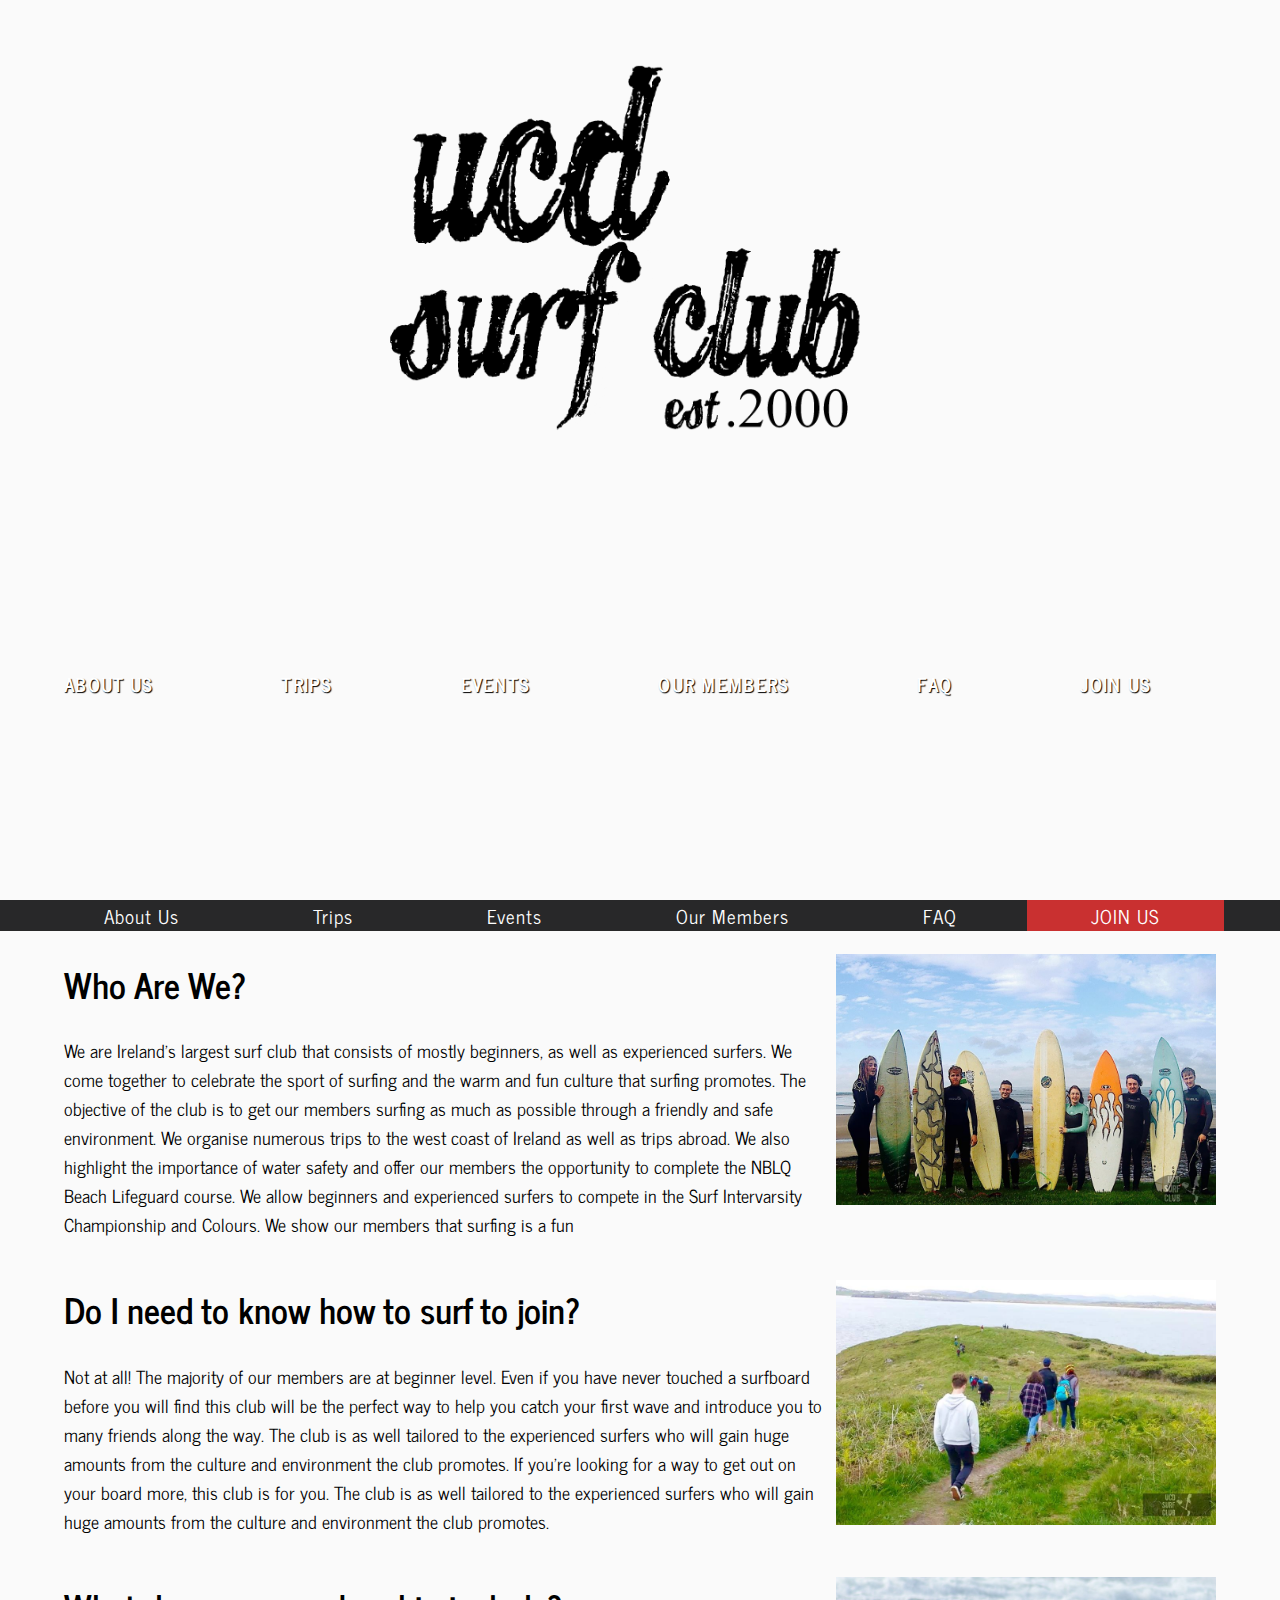
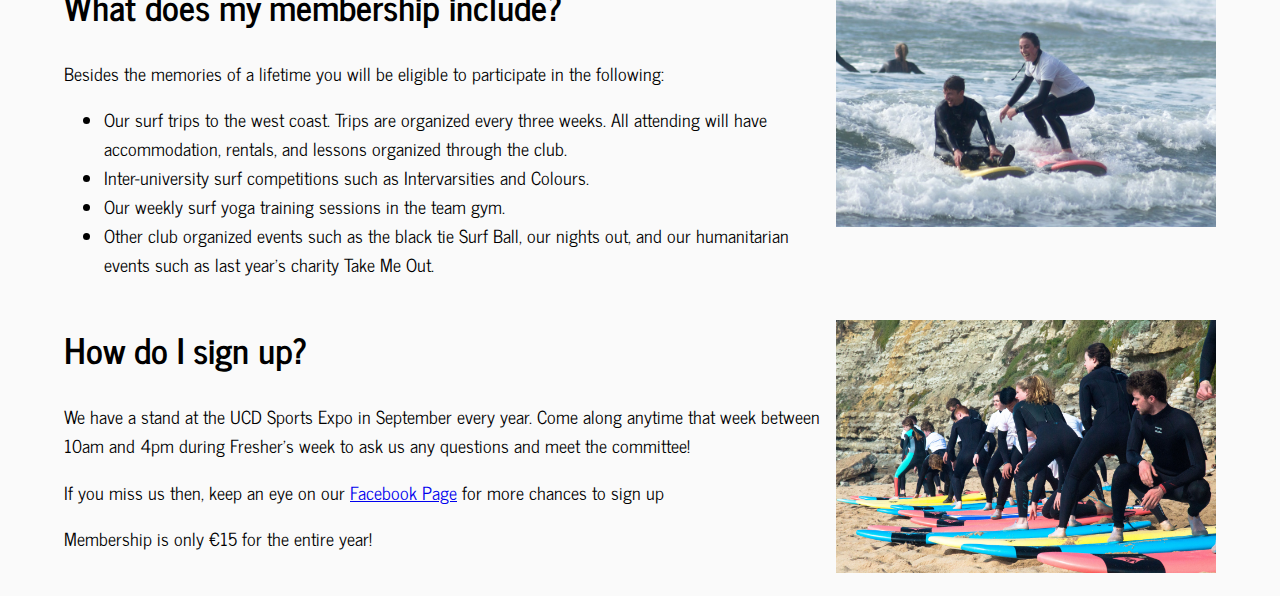
==== docs/index.html @ f9f65690 "Rename project.html to index.html" ====
<!DOCTYPE html>
<html lang="en">
<head>
  <meta charset="utf-8">
  <title>UCD Surf</title>
  <link rel="stylesheet" href="projectcss.css">
  <link href="https://fonts.googleapis.com/css?family=News+Cycle" rel="stylesheet"> <!--Font imported from Google Fonts-->
</head>

<body id="index">
<div id="landing-page"><!--Landing Page Start-->

<!--Logo-->
<div id="logo">
    <img src="landing/logo.png" alt="UCD Surf Club Est. 2000">
</div>

<!-- Page Links -->
<div id="tagline">
	<a href="#navbar" class="link">ABOUT US</a><a href="trips.html" class="link">TRIPS</a><a href="events.html" class="link">EVENTS</a><a href="ourmembers.html" class="link">OUR MEMBERS</a><a href="faq.html" class="link">FAQ</a><a href="joinus.html" class="link">JOIN US</a>
</div>

  
</div>  <!--Landing Page End-->


<div id="navbar"><!--Navigation Bar-->
	<ul>
		<li> <a href="#navbar"> About Us </a> </li>
		<li> <a href="trips.html"> Trips </a> </li>
		<li> <a href="events.html"> Events </a> </li>
		<li> <a href="ourmembers.html"> Our Members </a> </li>
		<li> <a href="faq.html"> FAQ </a> </li>
		<li> <a class="join" href="joinus.html"> JOIN US </a> </li>
	</ul>
</div>

<div id="about-us"> <!-- About Us Start -->

<div class="aboutrow">
	<div class="abouttext">
		<h1> Who Are We? </h1>
		<p> We are Ireland’s largest surf club that consists of mostly beginners, as well as experienced surfers. We come together to celebrate the sport of surfing and the warm and fun culture that surfing promotes. The objective of the club is to get our members surfing as much as possible through a friendly and safe environment. We organise numerous trips to the west coast of Ireland as well as trips abroad.
			We also highlight the importance of water safety and offer our members the opportunity to complete the NBLQ Beach Lifeguard course. We allow beginners and experienced surfers to compete in the Surf Intervarsity Championship and Colours. We show our members that surfing is a fun</p>
	</div>
	
	<div class="aboutimg">
		<img src="about/boards.jpg" alt="Membership">
	</div>
</div>


<div class="aboutrow">
	<div class="abouttext">
		<h1>Do I need to know how to surf to join?</h1>
		<p>Not at all! The majority of our members are at beginner level. Even if you have never touched a surfboard before you will find this club will be the perfect way to help you catch your first wave and introduce you to many friends along the way. 
		The club is as well tailored to the experienced surfers who will gain huge amounts from the culture and environment the club promotes. If you’re looking for a way to get out on your board more, this club is for you.
		The club is as well tailored to the experienced surfers who will gain huge amounts from the culture and environment the club promotes.</p>
	
	</div>
	
	<div class="aboutimg">
		<img src="about/green.jpg" alt="Membership">
	</div>
</div>

<div class="aboutrow">
	<div class="abouttext">
		<h1>What does my membership include?</h1>
		<p>Besides the memories of a lifetime you will be eligible to participate in the following: 
	<ul>
		<li>Our surf trips to the west coast. Trips are organized every three weeks. All attending will have accommodation, rentals, and lessons organized through the club.</li>
		<li>Inter-university surf competitions such as Intervarsities and Colours. </li>
		<li>Our weekly surf yoga training sessions in the team gym. </li>
		<li>Other club organized events such as the black tie Surf Ball, our nights out, and our humanitarian events such as last year’s charity Take Me Out. </li>
		</ul>
	</div>
	<div class="aboutimg">
		<img src="about/surf.jpg" alt="Membership">
	</div>
</div>

<div class="aboutrow">
	<div class="abouttext">
	<h1>How do I sign up?</h1>
	<p> We have a stand at the UCD Sports Expo in September every year. Come along anytime that week between 10am and 4pm during Fresher's week to ask us any questions and meet the committee!</p>
	<p> If you miss us then, keep an eye on our <a href="http://facebook.com/ucdsurfclub/" target="_blank" >Facebook Page</a> for more chances to sign up</p>
	<p> Membership is only €15 for the entire year! </p>
	</div>

	<div class="aboutimg">
		<img src="about/colors.jpg" alt="Membership">
	</div>
</div>
  
</div> <!-- About Us End -->


</body>
</html>
---- docs/projectcss.css ----
html,body {
    margin:0;
    padding:0;
}

/*Font for entire project*/
*{
	font-family: 'News Cycle', sans-serif;
}
	/*Splash Screen*/
	#landing-page { height:100vh; animation: landingback 18s ease-in-out; animation-iteration-count: infinite;}
	
	/*Animation for splash screen*/
	@keyframes landingback {
	
		0% {
			background: url(landing/wave.jpg) no-repeat center center fixed; 
			-webkit-background-size: cover;
			-moz-background-size: cover;
			background-size: cover;
			background-color: rgba(0,0,0,0.3);
			
		
		}
		
		33% {
			background: url(landing/members.jpg) no-repeat center center fixed; 
			-webkit-background-size: cover;
			-moz-background-size: cover;
			background-size: cover;
			background-color: rgba(0,0,0,0.3);
			
			
		}
	
		66% {
			background: url(landing/beach.jpg) no-repeat center center fixed; 
			-webkit-background-size: cover;
			-moz-background-size: cover;
			background-size: cover;
			background-color: rgba(0,0,0,0.3);
			
			
		}
	
		100% {
			background: url(landing/wave.jpg) no-repeat center center fixed; 
			-webkit-background-size: cover;
			-moz-background-size: cover;
			background-size: cover;
			background-color: rgba(0,0,0,0.3);
			
		}

	}    

/*UCD SURF Logo*/
#logo {
	padding-top: 5%;
	height: 60%;
	position: relative;
	left: 30%;
	width: 40%;
}

#logo img{
	width: 100%;
}

/*Page Links - Splash Screen*/
#tagline {	
	padding-top: 5%;
}

#tagline .link{
	font-weight: bold;
	text-decoration: none;
	text-shadow: 1px 1px 1px #000;
	color: white;
	font-size: 1.5vw;
	letter-spacing: 0.1vw;
}

/*Change on Hover*/
#tagline .link:hover{

	color: #14386b;
	font-size: 150%;

}

#tagline .link {
	padding: 5%;
}

/* ------- About Us page ------*/
#index{
	background-color: #fafafa;
}

.aboutrow {
	height: 25%;
	padding-left: 5%;
	padding-right: 5%;
}

.aboutimg img{
	display: inline-block;
    float: right;
	width:33%;
	height: 100%;
	padding-top: 2%;
	padding-bottom: 2%;
}

.abouttext {
	display: inline-block;
    float: left;
	width: 66%;
	height: 100%;
	font-size: 110%;
}

/* -------------*/

/* ------- Navigation Bar ------*/
#navbar {
	height: 20%;
	width: 100%;
	background-color: #282829;
}

#navbar ul {
	display: inline;    
}

.join{
	background-color: #c93030;
}

#navbar li{
	display: inline;
}

#navbar a{
	text-decoration: none;
	display: inline;
	font-size: 120%;
	color: white;
	padding-left: 5%;
	padding-right: 5%;
	letter-spacing: 1px;
}

#navbar a:hover {
	background-color: #14386b;
}
/* -------------*/

/* -------Join Us Page------*/
form {
	font-size: 150%;
	background: url(about/join.jpg) no-repeat center center fixed; 
	background-size: cover;
	text-align: center;
	padding: 5%;
	
}

.formtext {
	position: relative;
	left: 25%;
	background: rgba(155, 155, 155, 0.7);
	padding: 1%;
	width: 50%;
	font-weight: bold;
}
/* -------------*/

/* ------Trips-------*/
video {
	position: fixed;
    top: 50%;
    left: 50%;
    width: auto;
    height: auto;
	min-width: 100%;
	min-height: 100%;
    z-index: -1;
    transform: translateX(-50%) translateY(-50%);
}

.tripstext {
	background: rgba(155, 155, 155, 0.4);
	width: auto;
    height: auto;
	min-width: 100%;
	min-height: 100%;
	text-align: center;
	
}

.tripstext h1 {
	text-transform: uppercase;
	text-shadow: 1px 1px 1px #000;
	color: white;
	font-size: 300%;
	padding-left: 5%;
	padding-right: 5%;

}

.tripstext h2, .tripstext p{
	text-shadow: 1px 1px 1px #000;
	color: white;
	padding-left: 5%;
	padding-right: 5%;
}

.tripstext p{
	font-size: 120%;
}

.eventsrow {
	display: inline-block;
	background: rgba(180, 180, 180, 0.4);
	margin: 5%;
}
/* -------------*/

/* ------Events-------*/
#events {
	background-color: #fafafa;
}

.eventsbox{
	display: inline-block;
	height: 30%;
	padding: 10%;
	text-shadow: 1px 1px 1px #ffffff;
	color: black;
	text-align: center;
}

.eventsbox p{
	font-size: 120%;
}

#paddle{
	padding: 5%;
	background: url(events/paddle.jpg) no-repeat center center fixed;
	background-size: cover;
}

#ball{
	padding: 5%;
	background: url(events/ball.jpg) no-repeat center center fixed;
	background-size: cover;
}

#relay{
	padding: 5%;
	background: url(events/relay.jpg) no-repeat center center fixed;
	background-size: cover;
}

#info{
	padding: 5%;
	background: url(events/info.jpg) no-repeat center center fixed;
	background-size: cover;
}




/* -------------*/

/* ------Our Members -------*/
section {
	background: url(about/lesson.jpg) no-repeat center center fixed; 
	background-size: cover;
}

.membersrow {
	display: inline-block;
	background: rgba(180, 180, 180, 0.8);
	margin: 5%;
	padding: 2%;
	text-align: center;
}

.text {
	float: left;
	width: 50%;
	font-size: 120%;
	text-shadow: 1px 1px 1px #000;
	color: white;
}

.gifs{
	float: right;
	width: 50%;
}

.gifs img{
	width: 60%;
}

/* -------------*/

/* ------FAQ-------*/

#faq {
	text-align: center;
	margin: 10%;
	background-color: #fafafa;
	padding: 2%;
}

#faq h1 {
	color: #14386b;
	font-size: 200%;
}

#faq p {
	color: black;
	font-size: 150%;
}

#wrap:not(#faq){
	background: url(about/wave.jpg) no-repeat center center fixed; 
	background-size: cover;
}
/* -------------*/
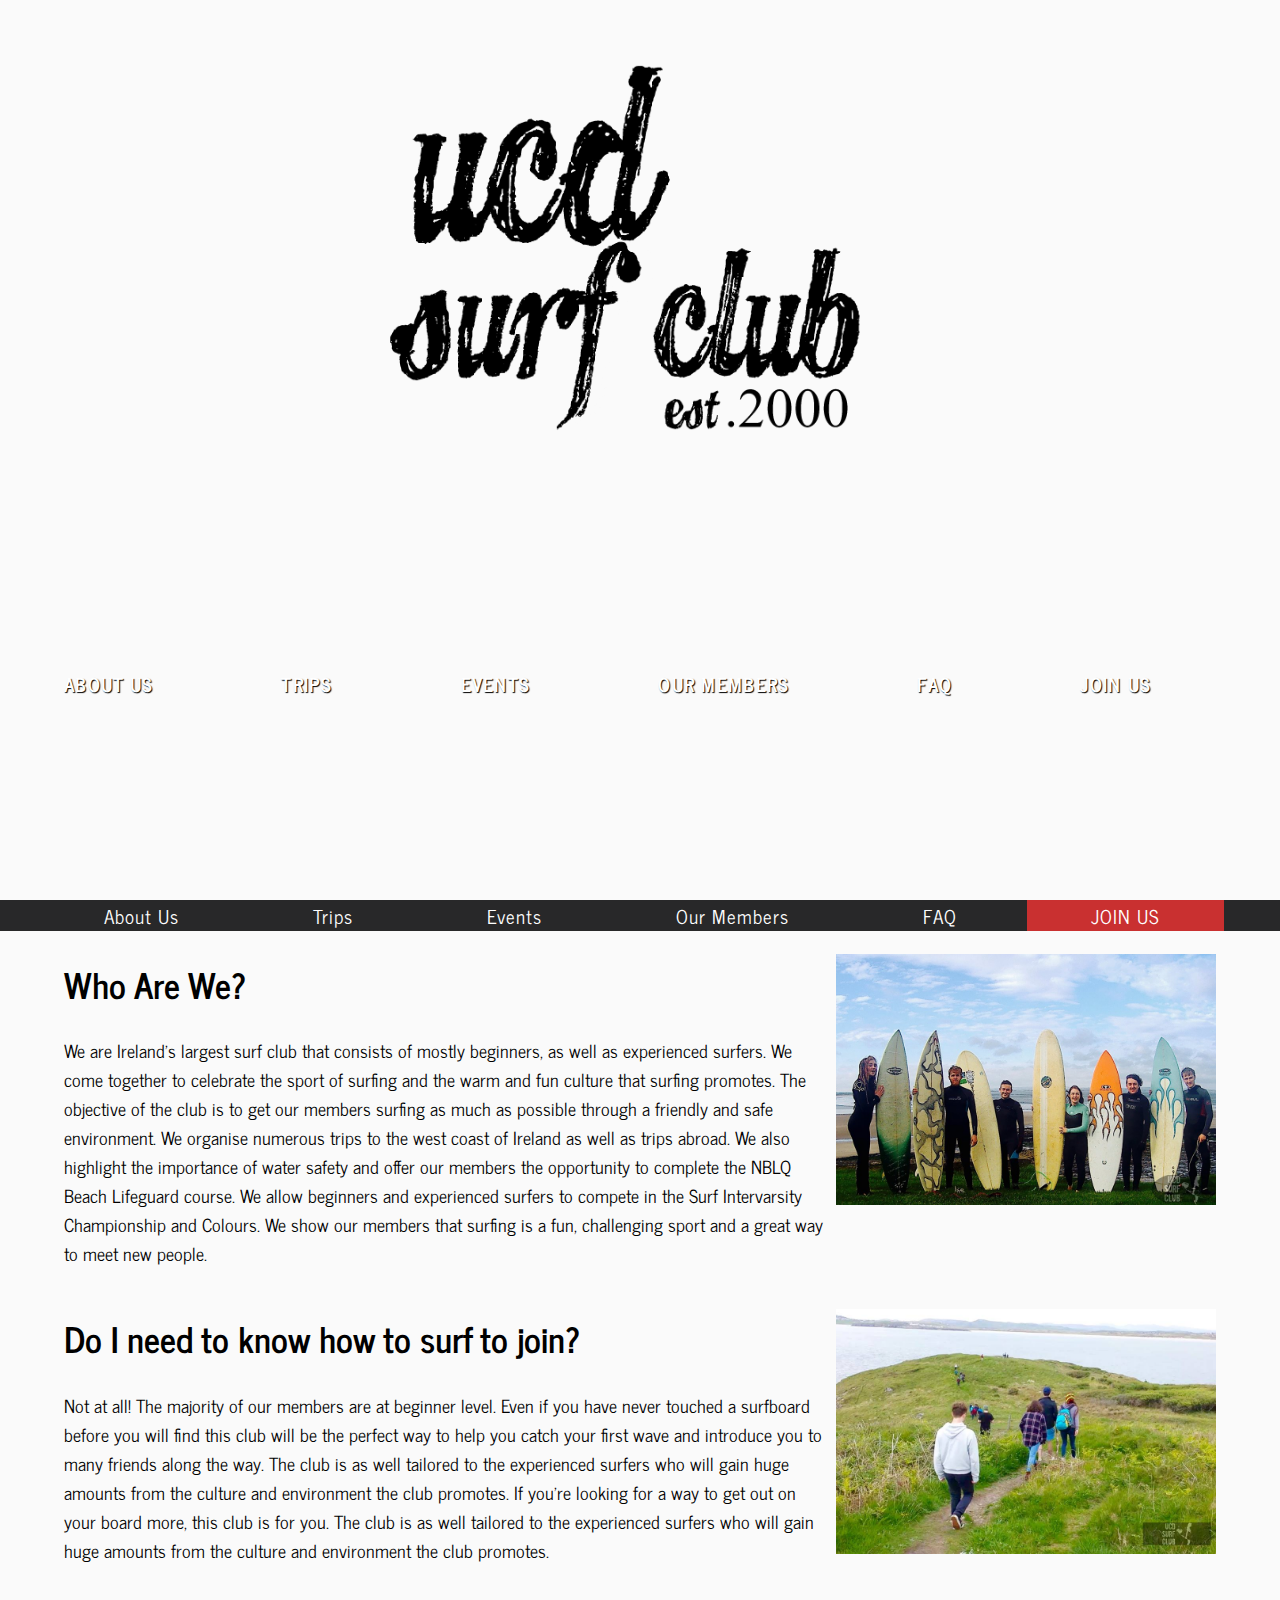
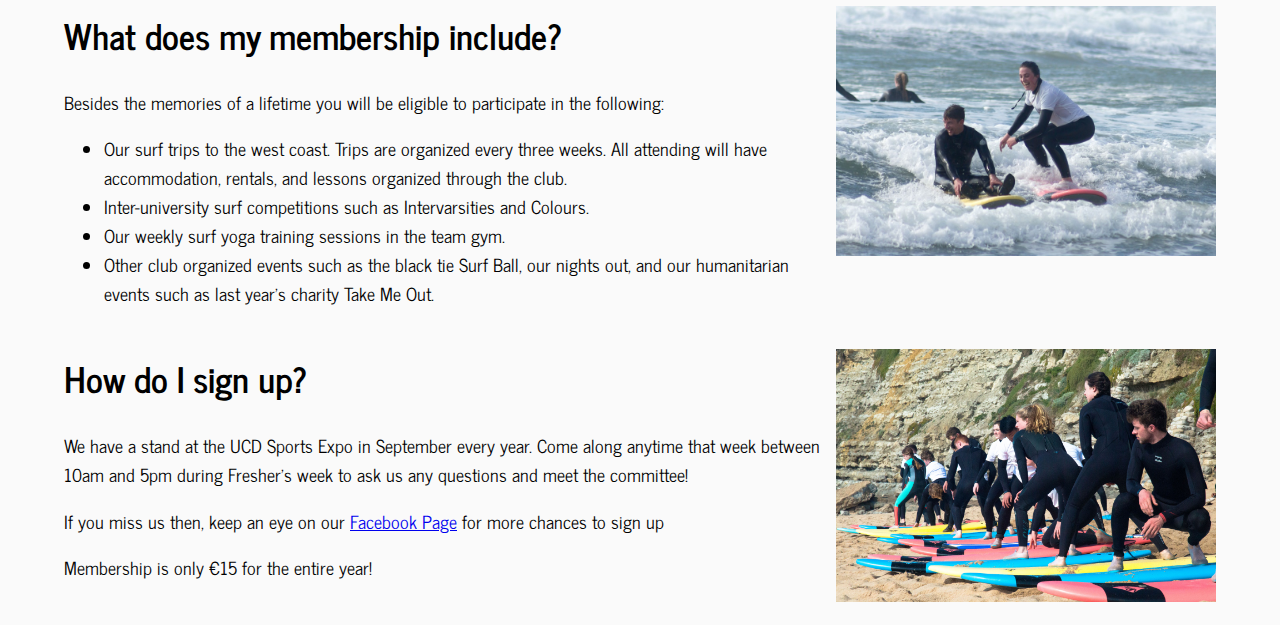
==== commit 7fae2d3a: "Update index.html" ====
--- a/docs/index.html
+++ b/docs/index.html
@@ -41,7 +41,7 @@
 	<div class="abouttext">
 		<h1> Who Are We? </h1>
 		<p> We are Ireland’s largest surf club that consists of mostly beginners, as well as experienced surfers. We come together to celebrate the sport of surfing and the warm and fun culture that surfing promotes. The objective of the club is to get our members surfing as much as possible through a friendly and safe environment. We organise numerous trips to the west coast of Ireland as well as trips abroad.
-			We also highlight the importance of water safety and offer our members the opportunity to complete the NBLQ Beach Lifeguard course. We allow beginners and experienced surfers to compete in the Surf Intervarsity Championship and Colours. We show our members that surfing is a fun</p>
+			We also highlight the importance of water safety and offer our members the opportunity to complete the NBLQ Beach Lifeguard course. We allow beginners and experienced surfers to compete in the Surf Intervarsity Championship and Colours. We show our members that surfing is a fun, challenging sport and a great way to meet new people.</p>
 	</div>
 	
 	<div class="aboutimg">
@@ -83,7 +83,7 @@
 <div class="aboutrow">
 	<div class="abouttext">
 	<h1>How do I sign up?</h1>
-	<p> We have a stand at the UCD Sports Expo in September every year. Come along anytime that week between 10am and 4pm during Fresher's week to ask us any questions and meet the committee!</p>
+	<p> We have a stand at the UCD Sports Expo in September every year. Come along anytime that week between 10am and 5pm during Fresher's week to ask us any questions and meet the committee!</p>
 	<p> If you miss us then, keep an eye on our <a href="http://facebook.com/ucdsurfclub/" target="_blank" >Facebook Page</a> for more chances to sign up</p>
 	<p> Membership is only €15 for the entire year! </p>
 	</div>
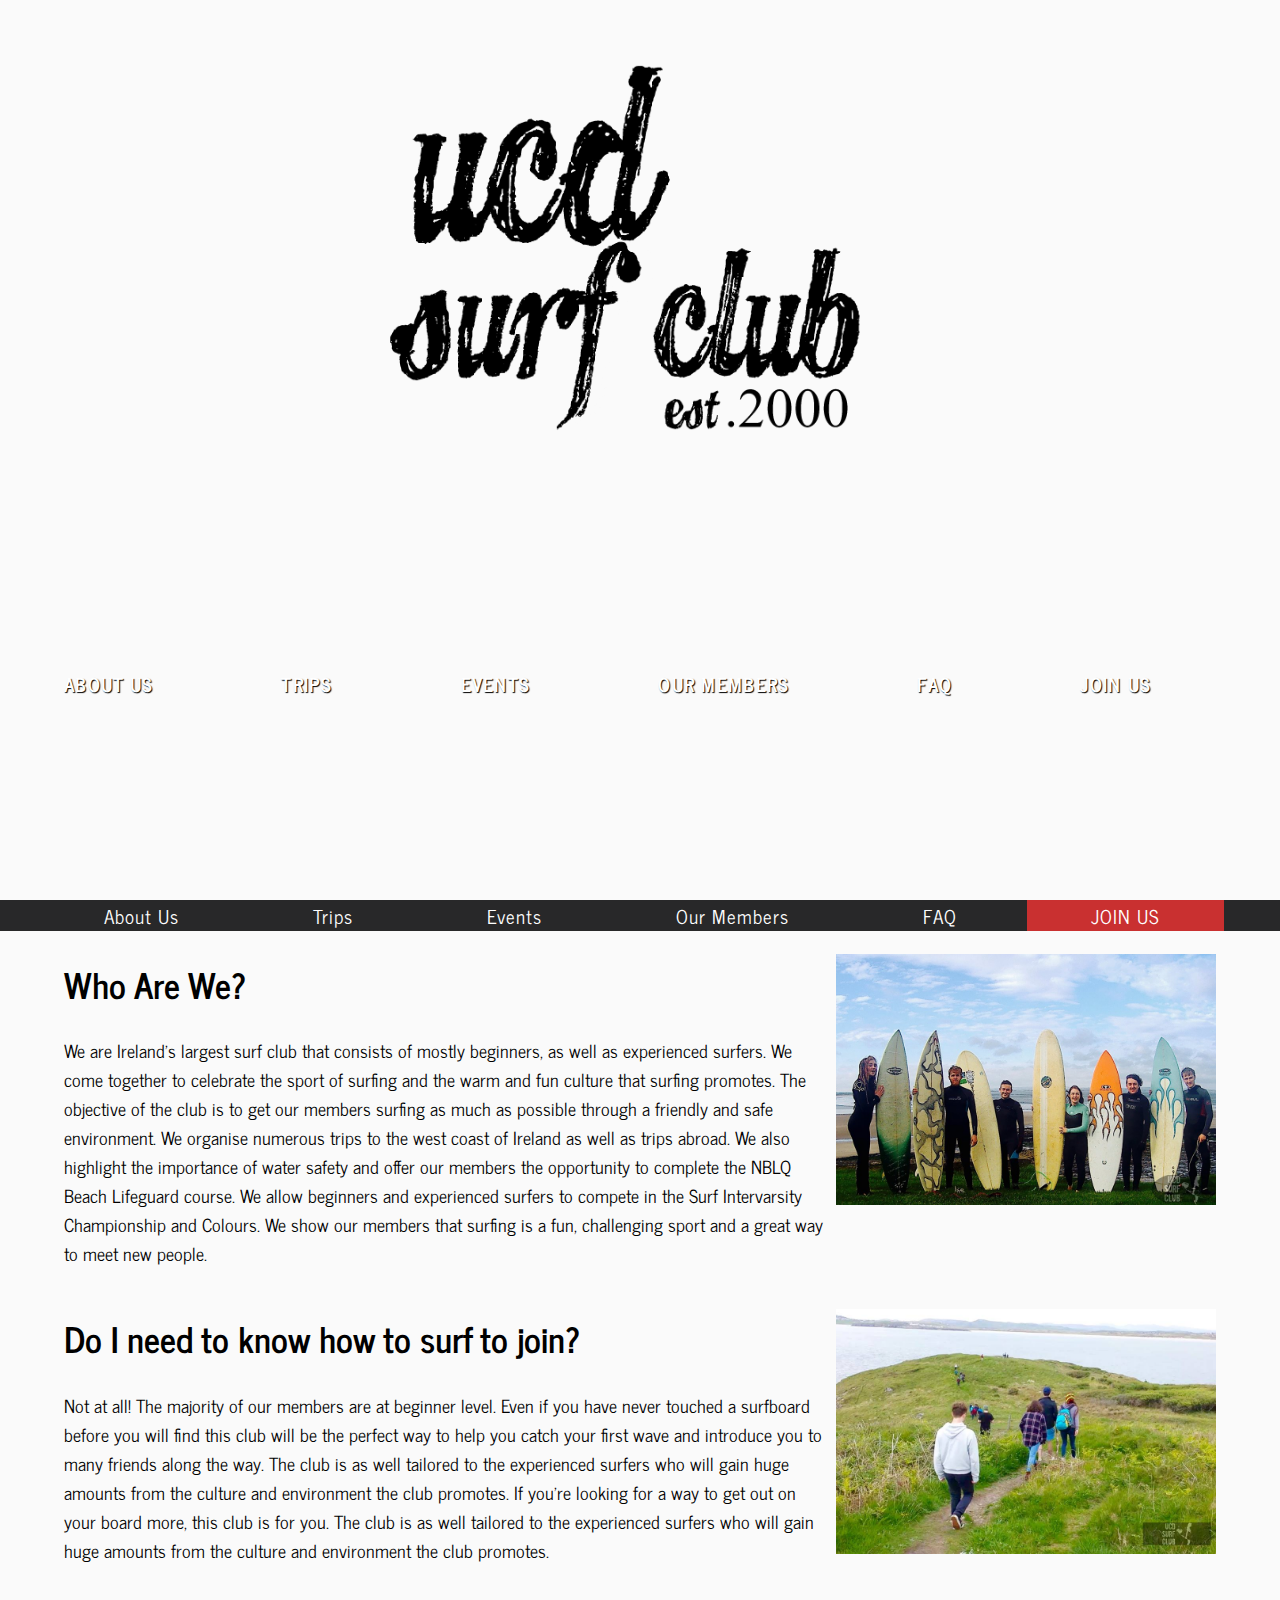
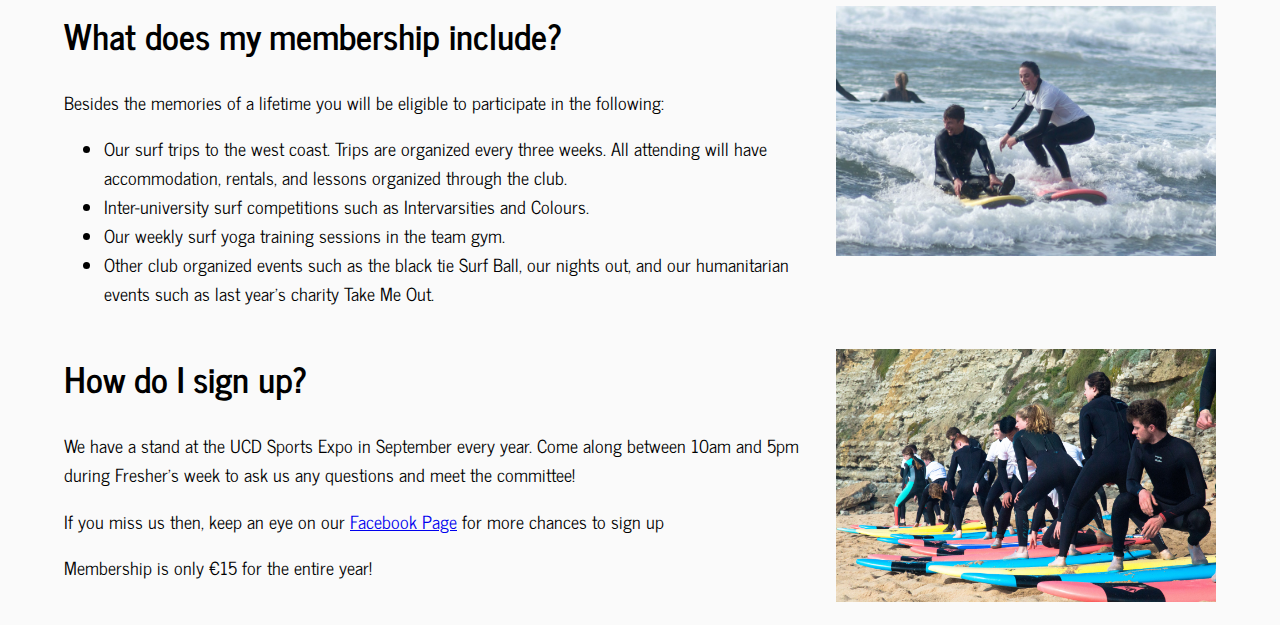
==== commit 9b9d5d1d: "Update index.html" ====
--- a/docs/index.html
+++ b/docs/index.html
@@ -83,7 +83,7 @@
 <div class="aboutrow">
 	<div class="abouttext">
 	<h1>How do I sign up?</h1>
-	<p> We have a stand at the UCD Sports Expo in September every year. Come along anytime that week between 10am and 5pm during Fresher's week to ask us any questions and meet the committee!</p>
+	<p> We have a stand at the UCD Sports Expo in September every year. Come along between 10am and 5pm during Fresher's week to ask us any questions and meet the committee!</p>
 	<p> If you miss us then, keep an eye on our <a href="http://facebook.com/ucdsurfclub/" target="_blank" >Facebook Page</a> for more chances to sign up</p>
 	<p> Membership is only €15 for the entire year! </p>
 	</div>
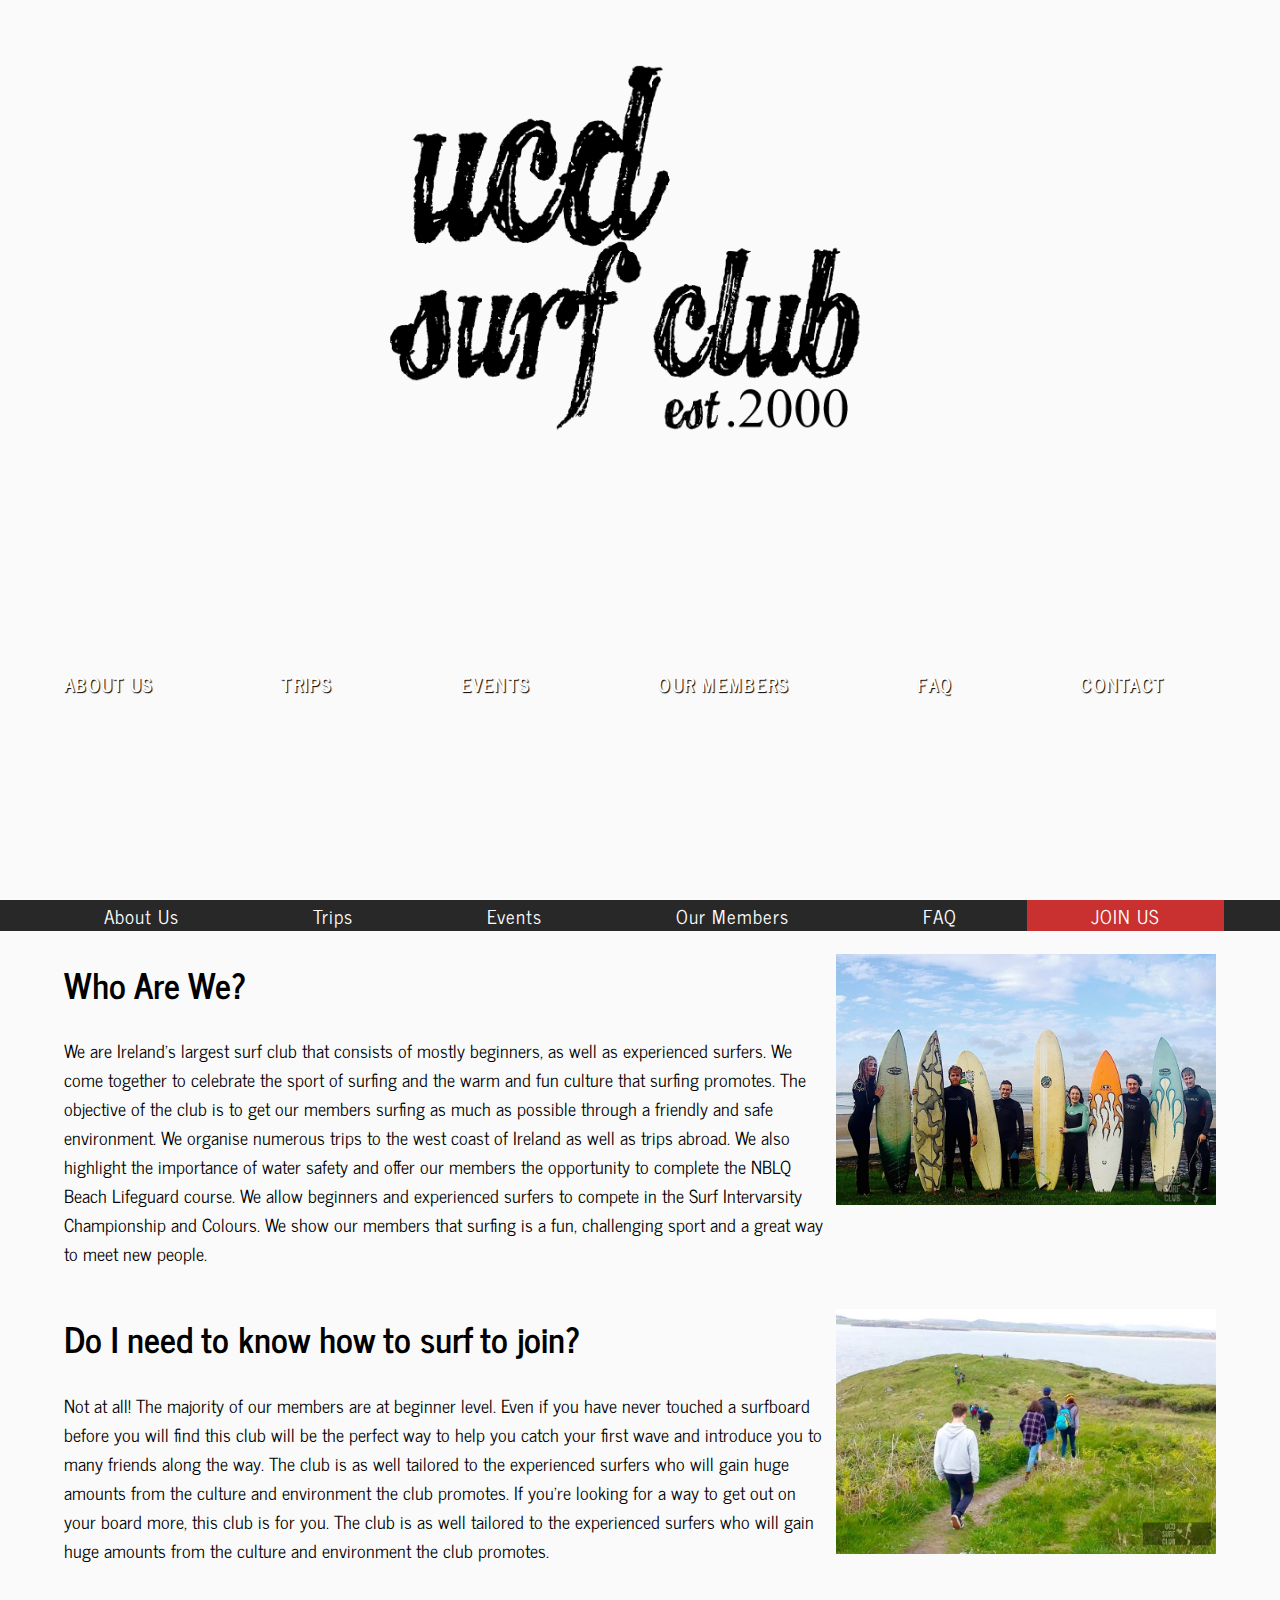
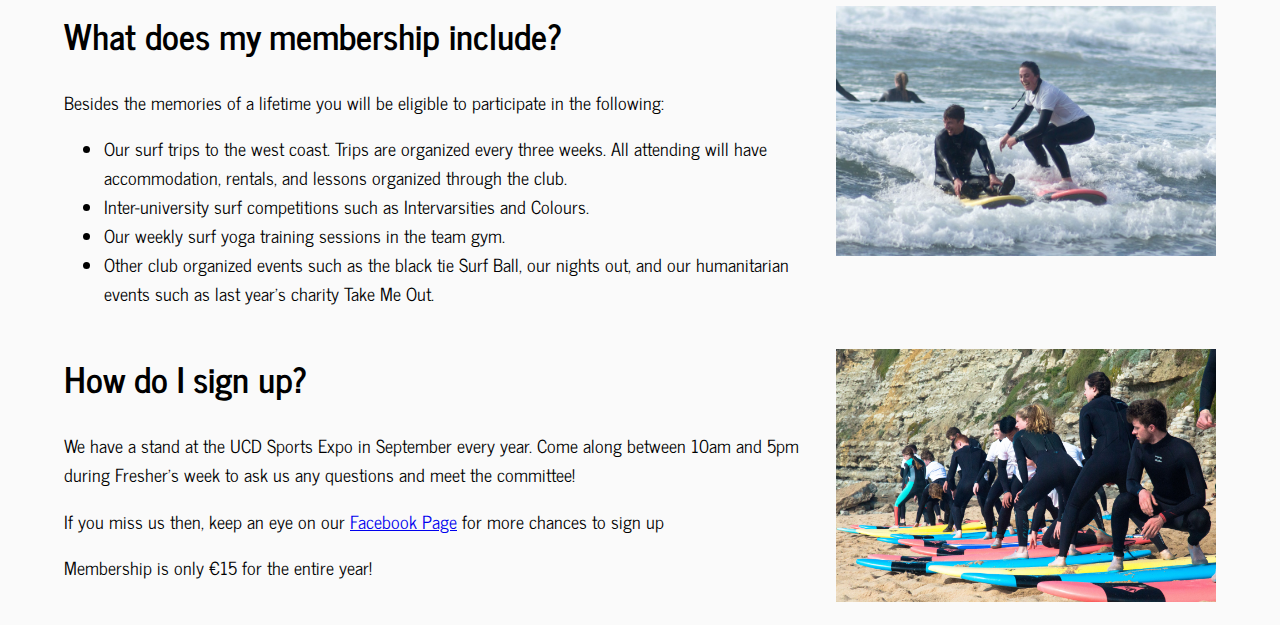
==== commit a251e0aa: "Change join us to contact" ====
--- a/docs/index.html
+++ b/docs/index.html
@@ -15,10 +15,12 @@
     <img src="landing/logo.png" alt="UCD Surf Club Est. 2000">
 </div>
 
+
 <!-- Page Links -->
 <div id="tagline">
-	<a href="#navbar" class="link">ABOUT US</a><a href="trips.html" class="link">TRIPS</a><a href="events.html" class="link">EVENTS</a><a href="ourmembers.html" class="link">OUR MEMBERS</a><a href="faq.html" class="link">FAQ</a><a href="joinus.html" class="link">JOIN US</a>
+	<a href="#navbar" class="link">ABOUT US</a><a href="trips.html" class="link">TRIPS</a><a href="events.html" class="link">EVENTS</a><a href="ourmembers.html" class="link">OUR MEMBERS</a><a href="faq.html" class="link">FAQ</a><a href="joinus.html" class="link">CONTACT</a>
 </div>
+
 
   
 </div>  <!--Landing Page End-->
--- a/docs/projectcss.css
+++ b/docs/projectcss.css
@@ -158,22 +158,45 @@
 /* -------------*/
 
 /* -------Join Us Page------*/
-form {
-	font-size: 150%;
-	background: url(about/join.jpg) no-repeat center center fixed; 
-	background-size: cover;
-	text-align: center;
-	padding: 5%;
-	
-}
-
-.formtext {
-	position: relative;
-	left: 25%;
-	background: rgba(155, 155, 155, 0.7);
-	padding: 1%;
-	width: 50%;
-	font-weight: bold;
+
+.textjoin {
+	text-align: center;
+	background: url(landing/flute.jpg) no-repeat center center fixed; 
+	background-size: cover;
+	display: inline-block;
+	width: 100%;
+	height: 100%;
+	font-size: 200%;
+	text-shadow: 1px 1px 1px #000;
+	color: white;
+}
+
+#huh {
+	background-color: rgba(0,0,0,0.3);
+	width: 75%;
+	display: inline-block;
+	padding: 2%;
+	margin: 1%;
+}
+
+.links {
+		border: solid 1px yellow;
+		background-color: rgba(0,0,0,0.3);
+		display: inline-block;
+		padding: 1%;
+		margin: 1%;
+}
+
+.textjoin a {
+	text-decoration: none;
+	color: white;
+	padding: 3%;
+}
+
+.textjoin a:hover {
+	text-decoration: none;
+	color: yellow;
+	padding: 3%;
 }
 /* -------------*/
 
@@ -190,15 +213,14 @@
     transform: translateX(-50%) translateY(-50%);
 }
 
-.tripstext {
+/*.tripstext {
 	background: rgba(155, 155, 155, 0.4);
 	width: auto;
     height: auto;
 	min-width: 100%;
 	min-height: 100%;
 	text-align: center;
-	
-}
+} */
 
 .tripstext h1 {
 	text-transform: uppercase;
@@ -207,7 +229,7 @@
 	font-size: 300%;
 	padding-left: 5%;
 	padding-right: 5%;
-
+	text-align: center;
 }
 
 .tripstext h2, .tripstext p{
@@ -219,6 +241,13 @@
 
 .tripstext p{
 	font-size: 120%;
+}
+
+.tripsrow{
+	padding: 1%;
+	margin: 5%;
+	background: rgba(155, 155, 155, 0.7);
+	text-align: center;
 }
 
 .eventsrow {
@@ -234,7 +263,7 @@
 }
 
 .eventsbox{
-	display: inline-block;
+	display: inline;
 	height: 30%;
 	padding: 10%;
 	text-shadow: 1px 1px 1px #ffffff;
@@ -270,6 +299,25 @@
 	background-size: cover;
 }
 
+#expo{
+	padding: 5%;
+	background: url(events/expo.jpg) no-repeat center center fixed;
+	background-size: cover;
+}
+
+#night{
+	padding: 5%;
+	background: url(events/night.jpg) no-repeat center center fixed;
+	background-size: cover;
+}
+
+#yoga{
+	padding: 5%;
+	background: url(events/yoga.jpg) no-repeat center center fixed;
+	background-size: cover;
+}
+
+
 
 
 
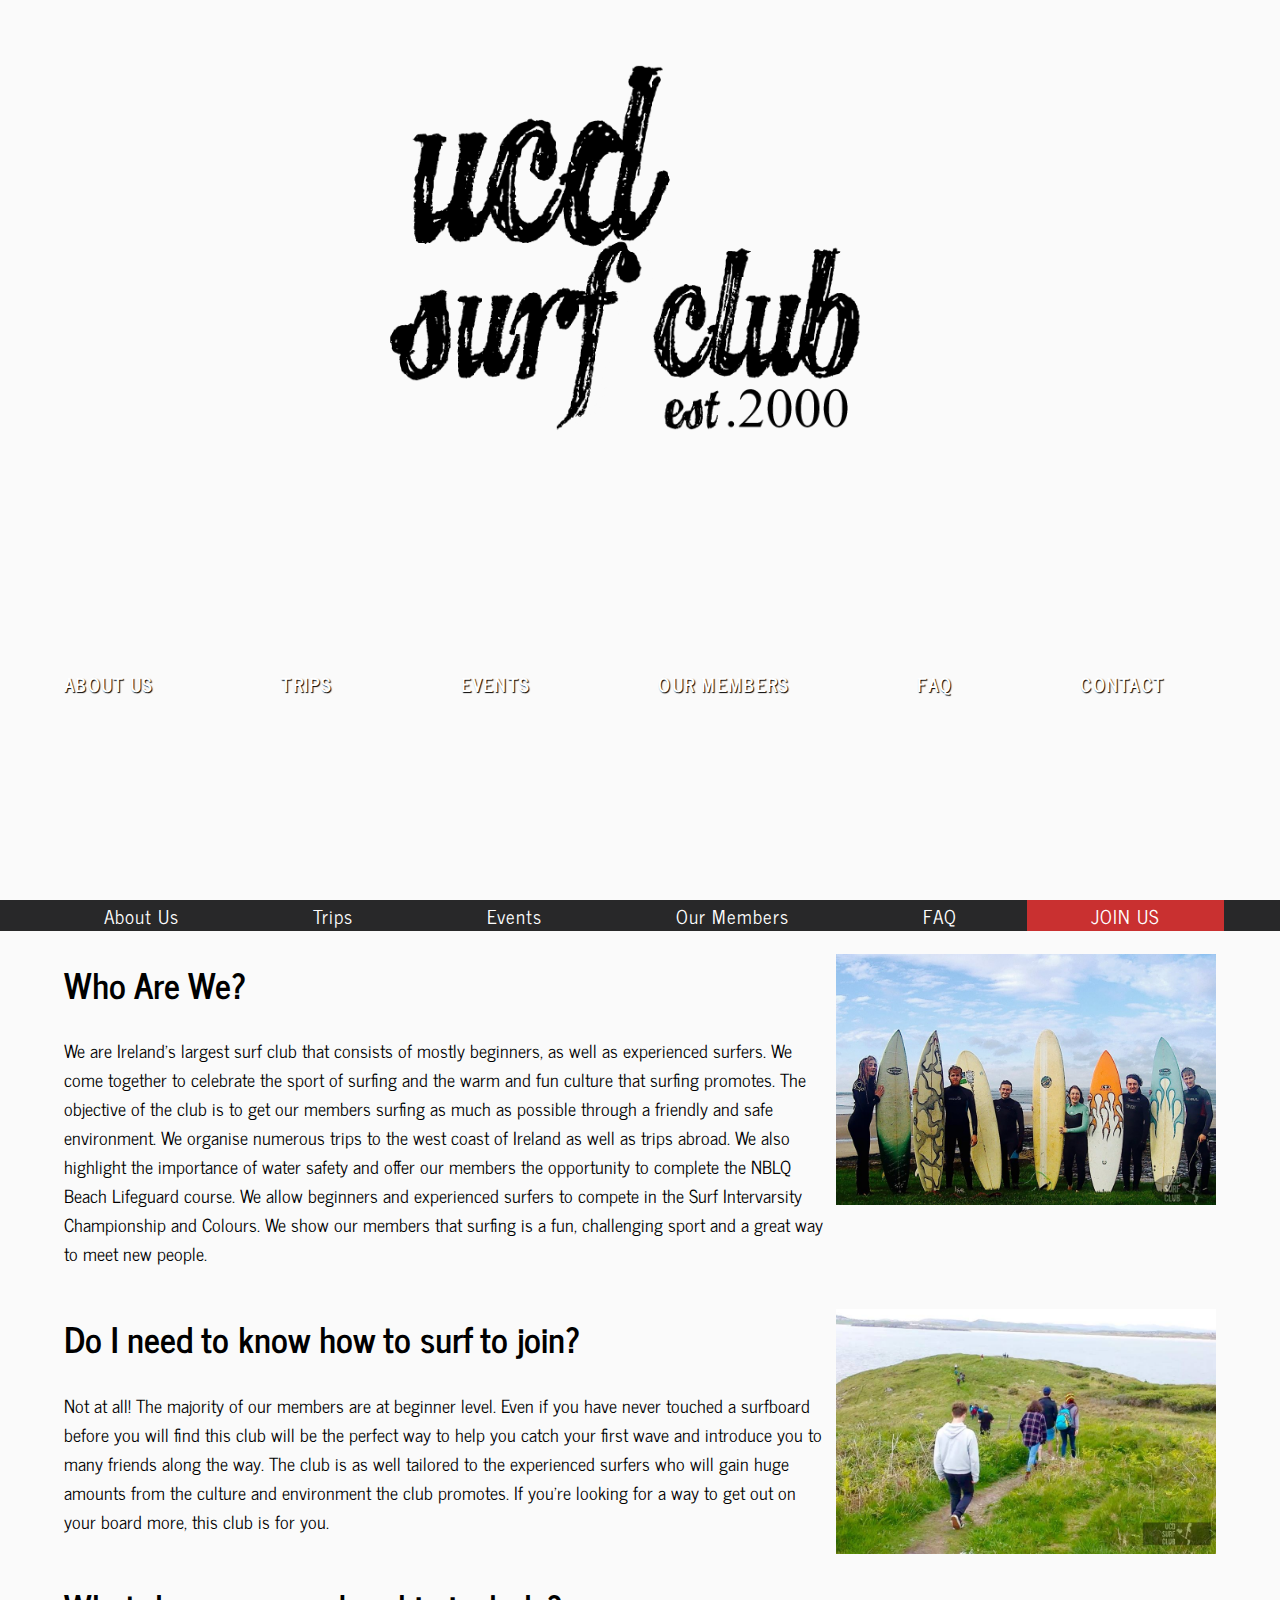
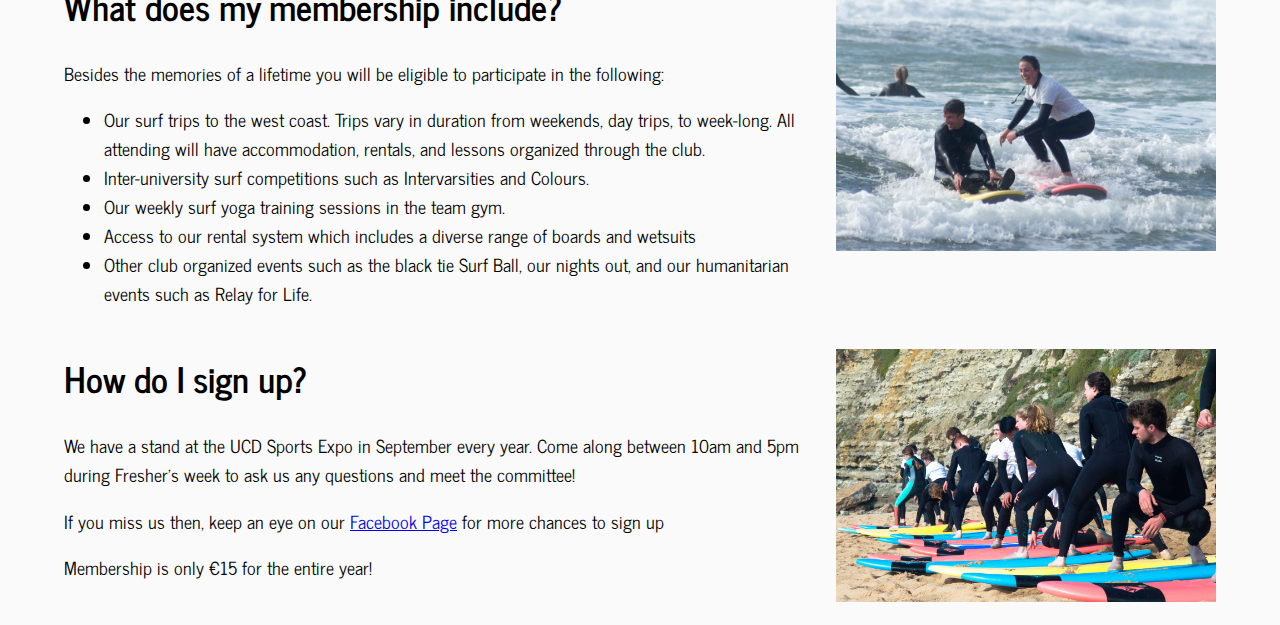
==== commit 5367b1f8: "updates May" ====
--- a/docs/index.html
+++ b/docs/index.html
@@ -56,8 +56,7 @@
 	<div class="abouttext">
 		<h1>Do I need to know how to surf to join?</h1>
 		<p>Not at all! The majority of our members are at beginner level. Even if you have never touched a surfboard before you will find this club will be the perfect way to help you catch your first wave and introduce you to many friends along the way. 
-		The club is as well tailored to the experienced surfers who will gain huge amounts from the culture and environment the club promotes. If you’re looking for a way to get out on your board more, this club is for you.
-		The club is as well tailored to the experienced surfers who will gain huge amounts from the culture and environment the club promotes.</p>
+		The club is as well tailored to the experienced surfers who will gain huge amounts from the culture and environment the club promotes. If you’re looking for a way to get out on your board more, this club is for you.</p>
 	
 	</div>
 	
@@ -71,10 +70,11 @@
 		<h1>What does my membership include?</h1>
 		<p>Besides the memories of a lifetime you will be eligible to participate in the following: 
 	<ul>
-		<li>Our surf trips to the west coast. Trips are organized every three weeks. All attending will have accommodation, rentals, and lessons organized through the club.</li>
+		<li>Our surf trips to the west coast. Trips vary in duration from weekends, day trips, to week-long. All attending will have accommodation, rentals, and lessons organized through the club.</li>
 		<li>Inter-university surf competitions such as Intervarsities and Colours. </li>
 		<li>Our weekly surf yoga training sessions in the team gym. </li>
-		<li>Other club organized events such as the black tie Surf Ball, our nights out, and our humanitarian events such as last year’s charity Take Me Out. </li>
+		<li>Access to our rental system which includes a diverse range of boards and wetsuits</li>
+		<li>Other club organized events such as the black tie Surf Ball, our nights out, and our humanitarian events such as Relay for Life. </li>
 		</ul>
 	</div>
 	<div class="aboutimg">
--- a/docs/projectcss.css
+++ b/docs/projectcss.css
@@ -187,6 +187,14 @@
 		margin: 1%;
 }
 
+.links h1 {
+	color: yellow;
+}
+
+.links a {
+	color: blue;
+}
+
 .textjoin a {
 	text-decoration: none;
 	color: white;
@@ -232,7 +240,16 @@
 	text-align: center;
 }
 
-.tripstext h2, .tripstext p{
+#locs {
+	text-transform: uppercase;
+	text-shadow: 1px 1px 1px #000;
+	color: white;
+	padding-left: 5%;
+	padding-right: 5%;
+	text-align: center;
+}
+
+.tripstext h2, .tripstext h3, .tripstext p{
 	text-shadow: 1px 1px 1px #000;
 	color: white;
 	padding-left: 5%;
@@ -246,7 +263,7 @@
 .tripsrow{
 	padding: 1%;
 	margin: 5%;
-	background: rgba(155, 155, 155, 0.7);
+	background: rgba(155, 155, 155, 0.4);
 	text-align: center;
 }
 
@@ -299,6 +316,30 @@
 	background-size: cover;
 }
 
+#tripevent{
+	padding: 5%;
+	background: url(events/tripevent.jpg) no-repeat center center fixed;
+	background-size: cover;text-shadow: 1px 1px 1px #000000;
+	color: white;
+}
+
+#comps{
+	padding: 5%;
+	background: url(events/colours.jpg) no-repeat center center fixed;
+	background-size: cover;
+	text-shadow: 1px 1px 1px #000000;
+	color: white;
+}
+
+
+#info{
+	padding: 5%;
+	background: url(events/info.jpg) no-repeat center center fixed;
+	background-size: cover;
+	text-shadow: 1px 1px 1px #000000;
+	color: white;
+}
+
 #expo{
 	padding: 5%;
 	background: url(events/expo.jpg) no-repeat center center fixed;
@@ -309,6 +350,8 @@
 	padding: 5%;
 	background: url(events/night.jpg) no-repeat center center fixed;
 	background-size: cover;
+	text-shadow: 1px 1px 1px #000000;
+	color: white;
 }
 
 #yoga{
@@ -331,7 +374,7 @@
 
 .membersrow {
 	display: inline-block;
-	background: rgba(180, 180, 180, 0.8);
+	background: rgba(180, 180, 180, 0.4);
 	margin: 5%;
 	padding: 2%;
 	text-align: center;
@@ -341,7 +384,7 @@
 	float: left;
 	width: 50%;
 	font-size: 120%;
-	text-shadow: 1px 1px 1px #000;
+	text-shadow: 2px 1px 1px #000000;
 	color: white;
 }
 
